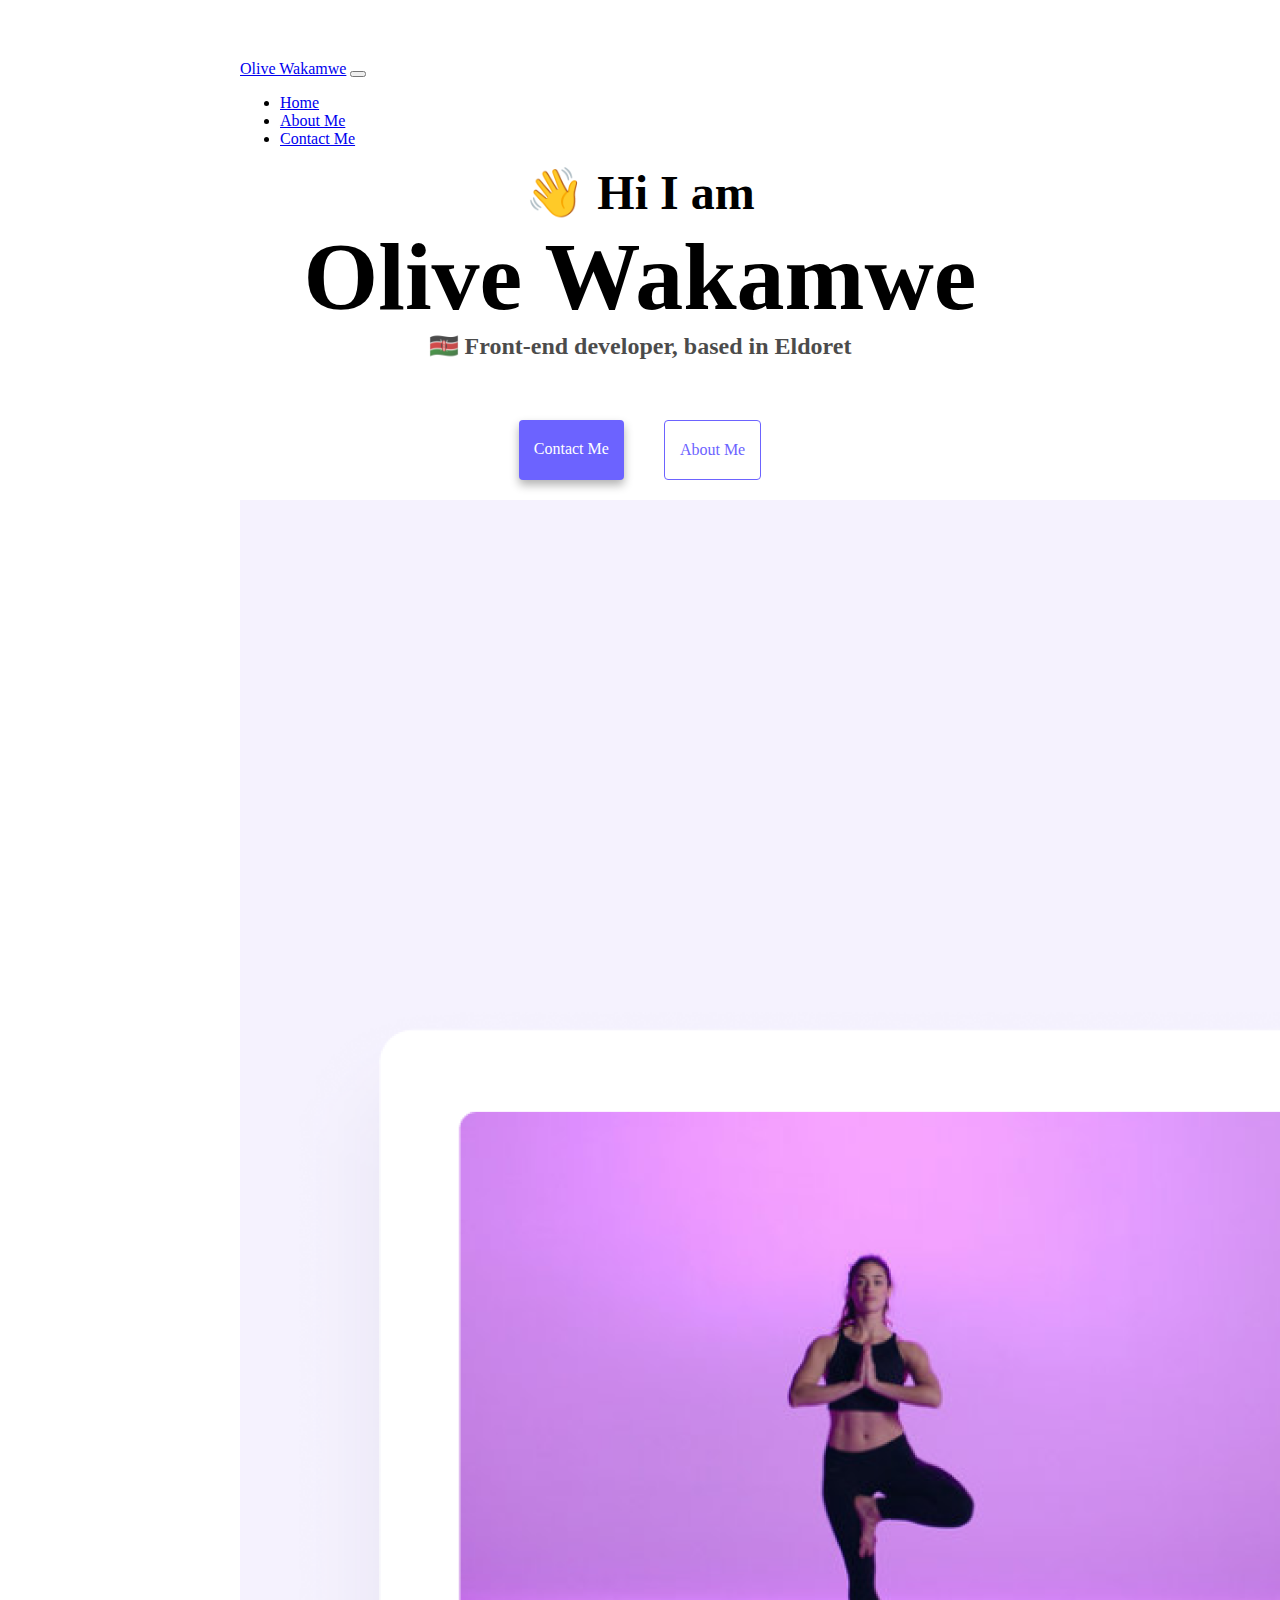
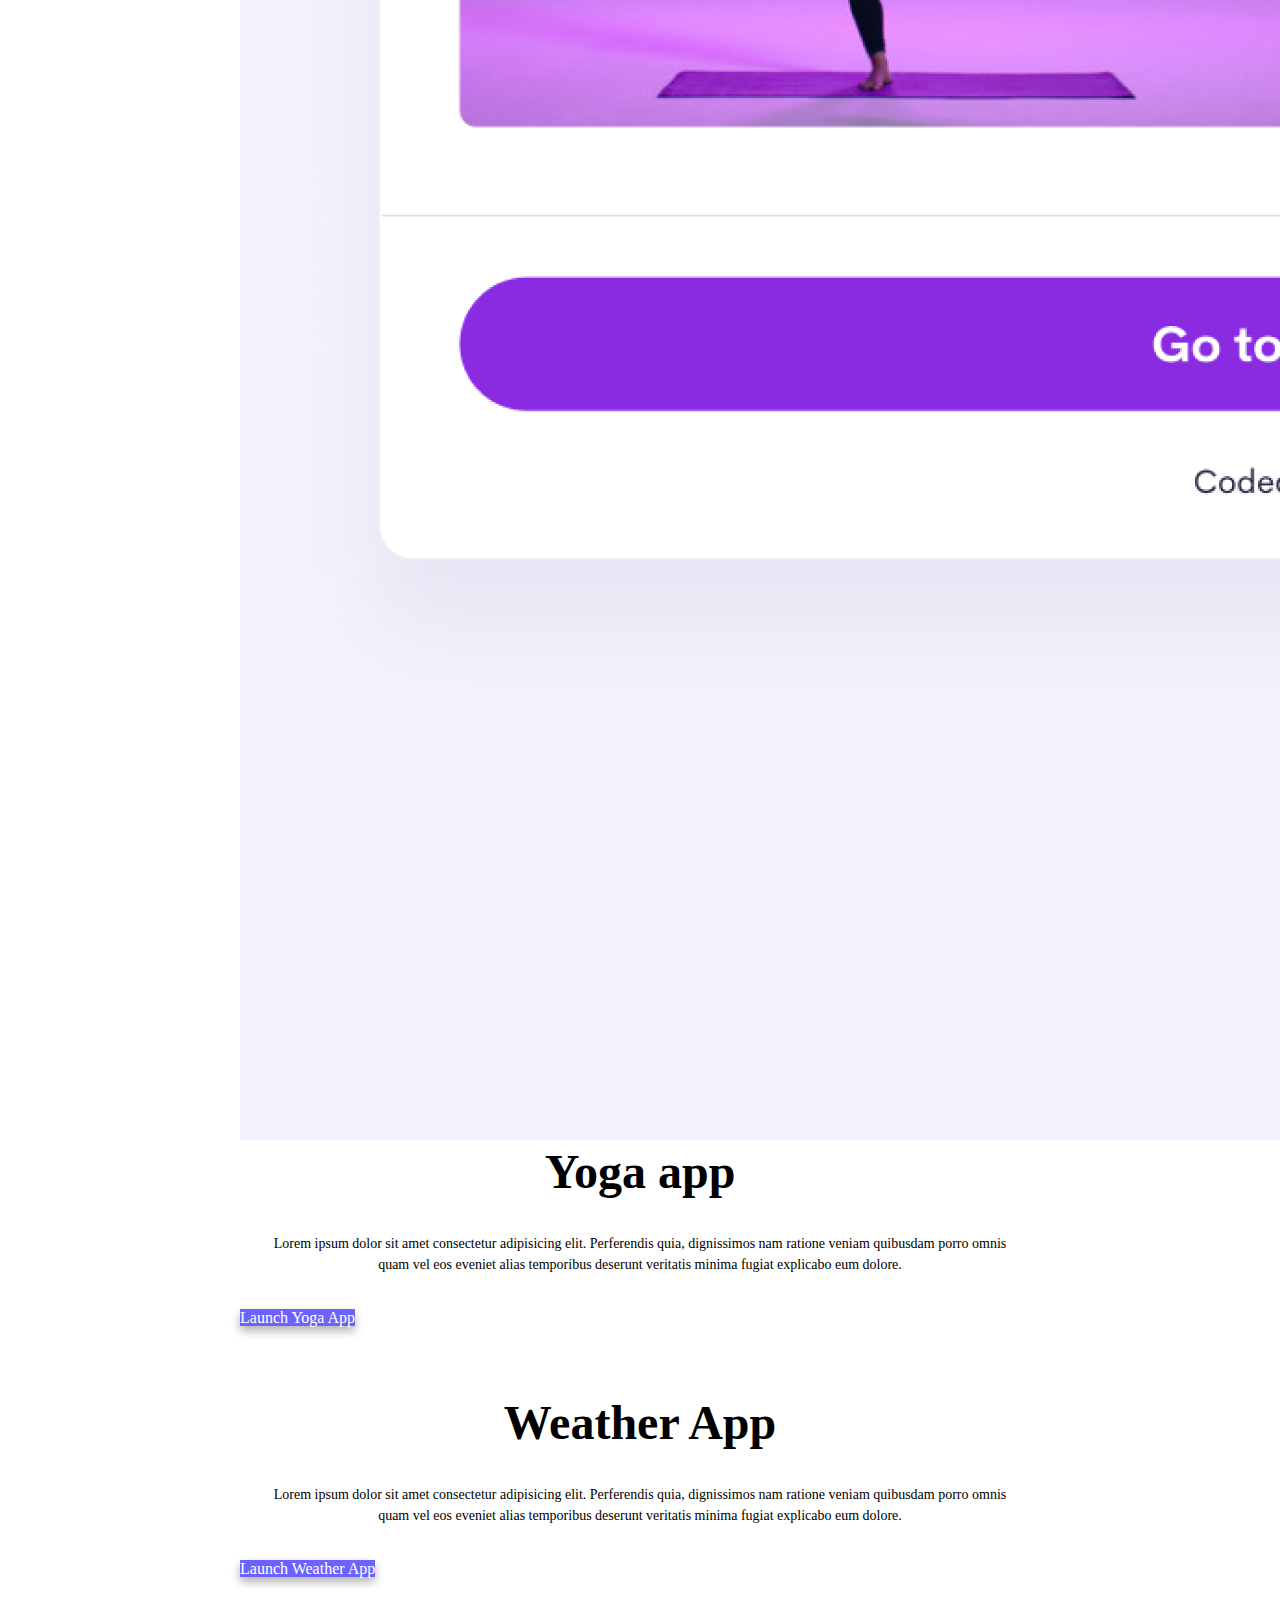
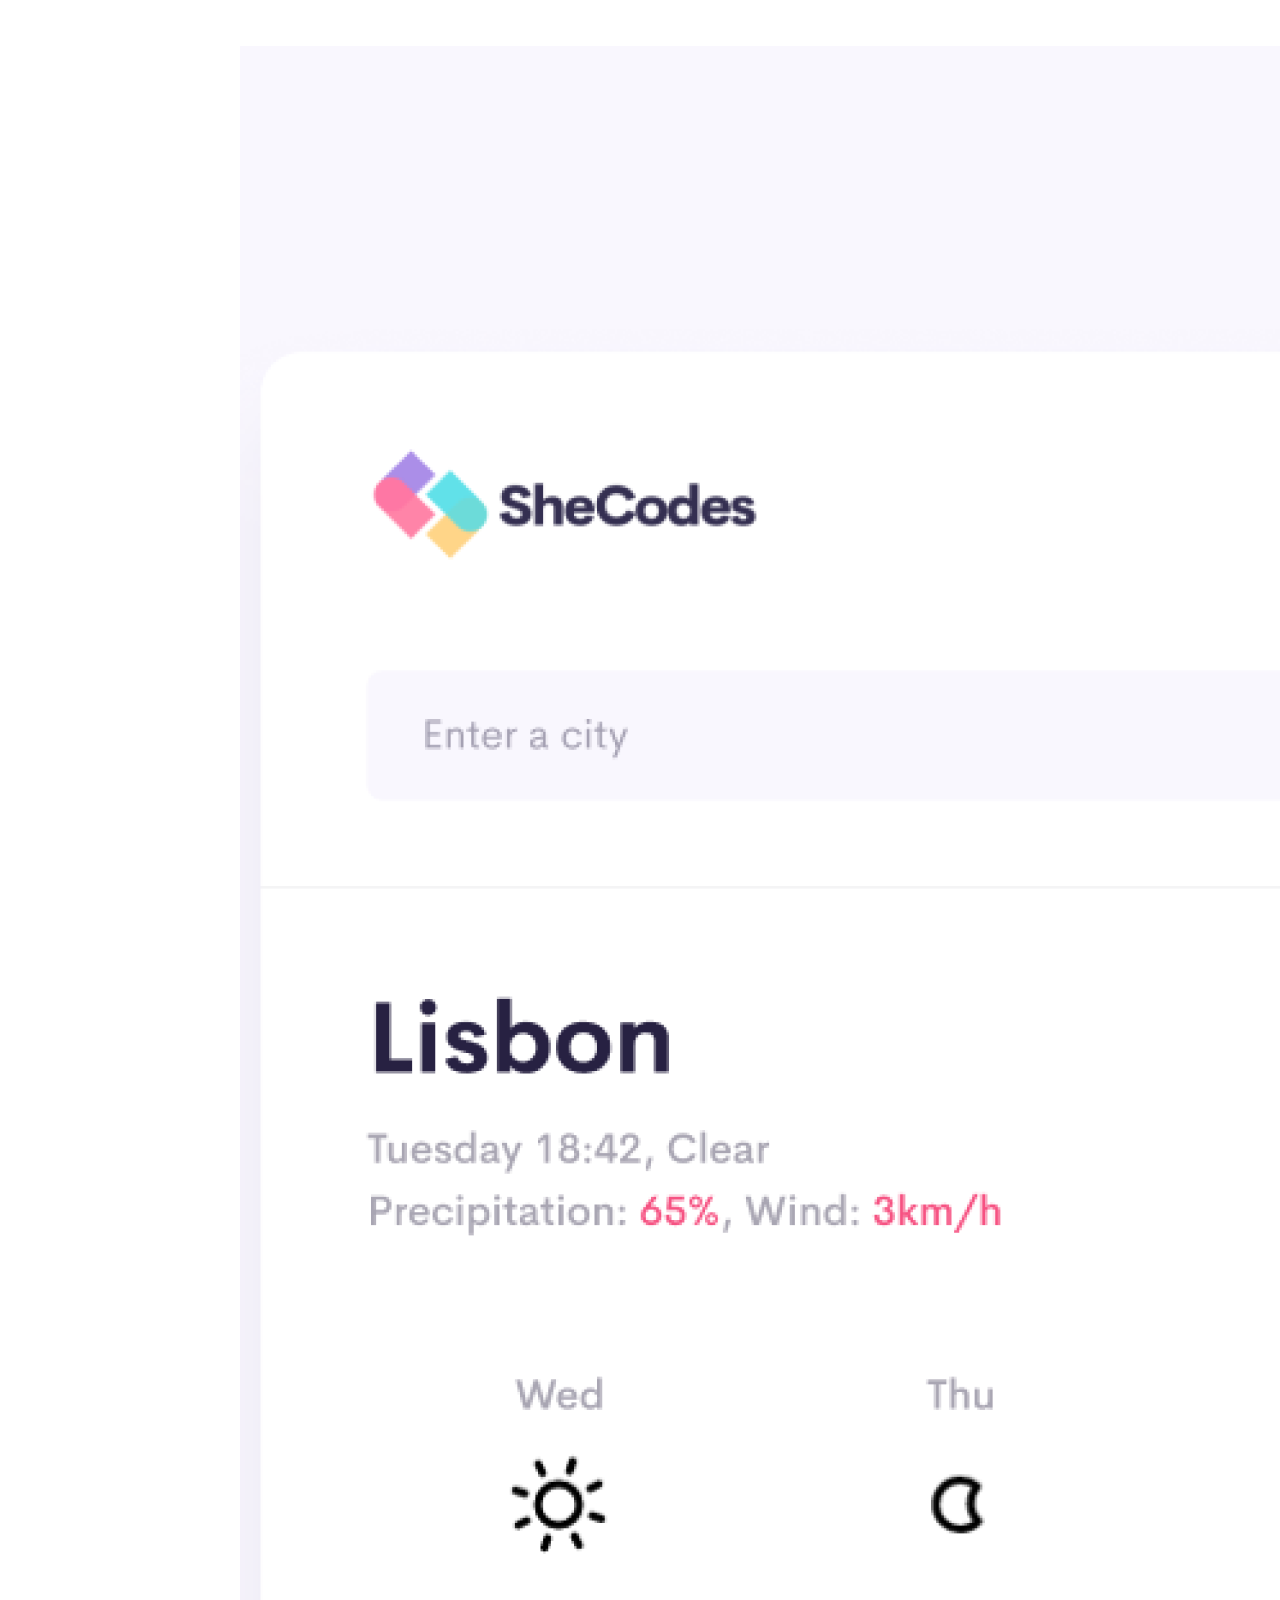
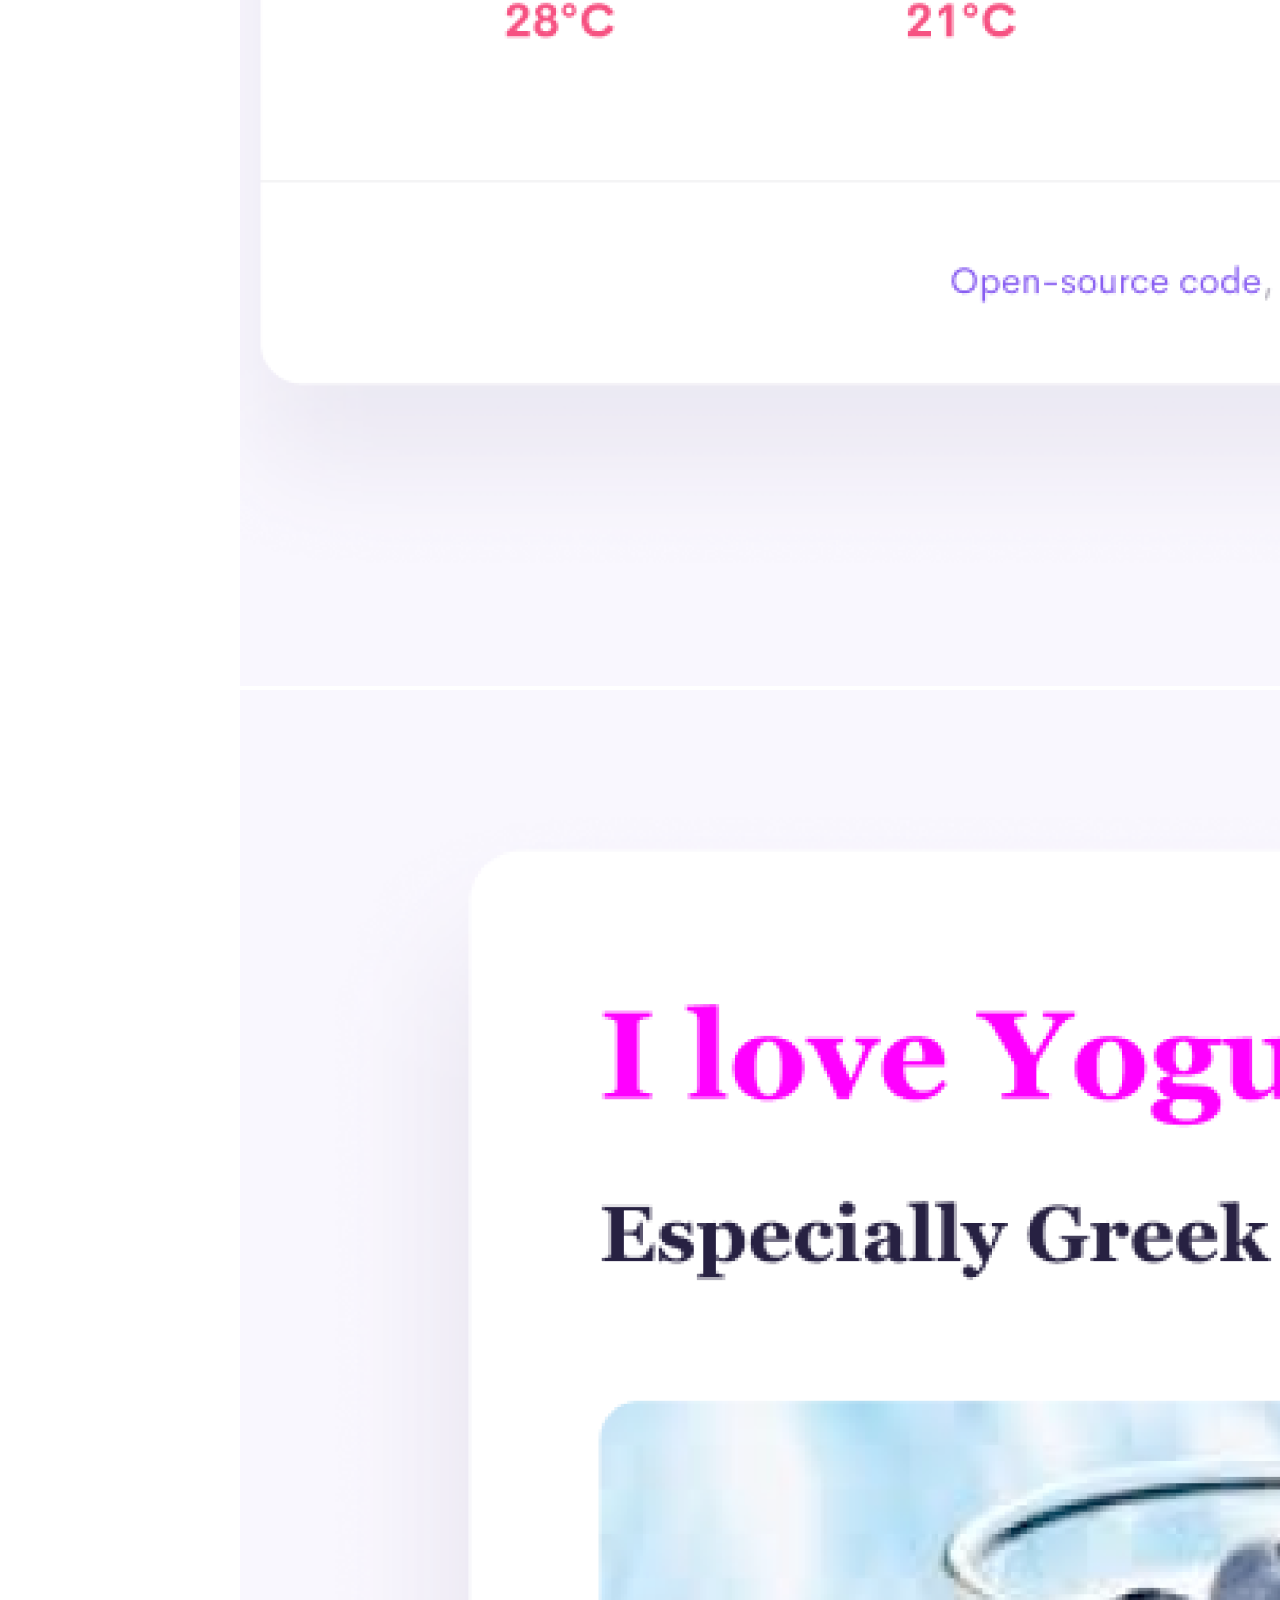
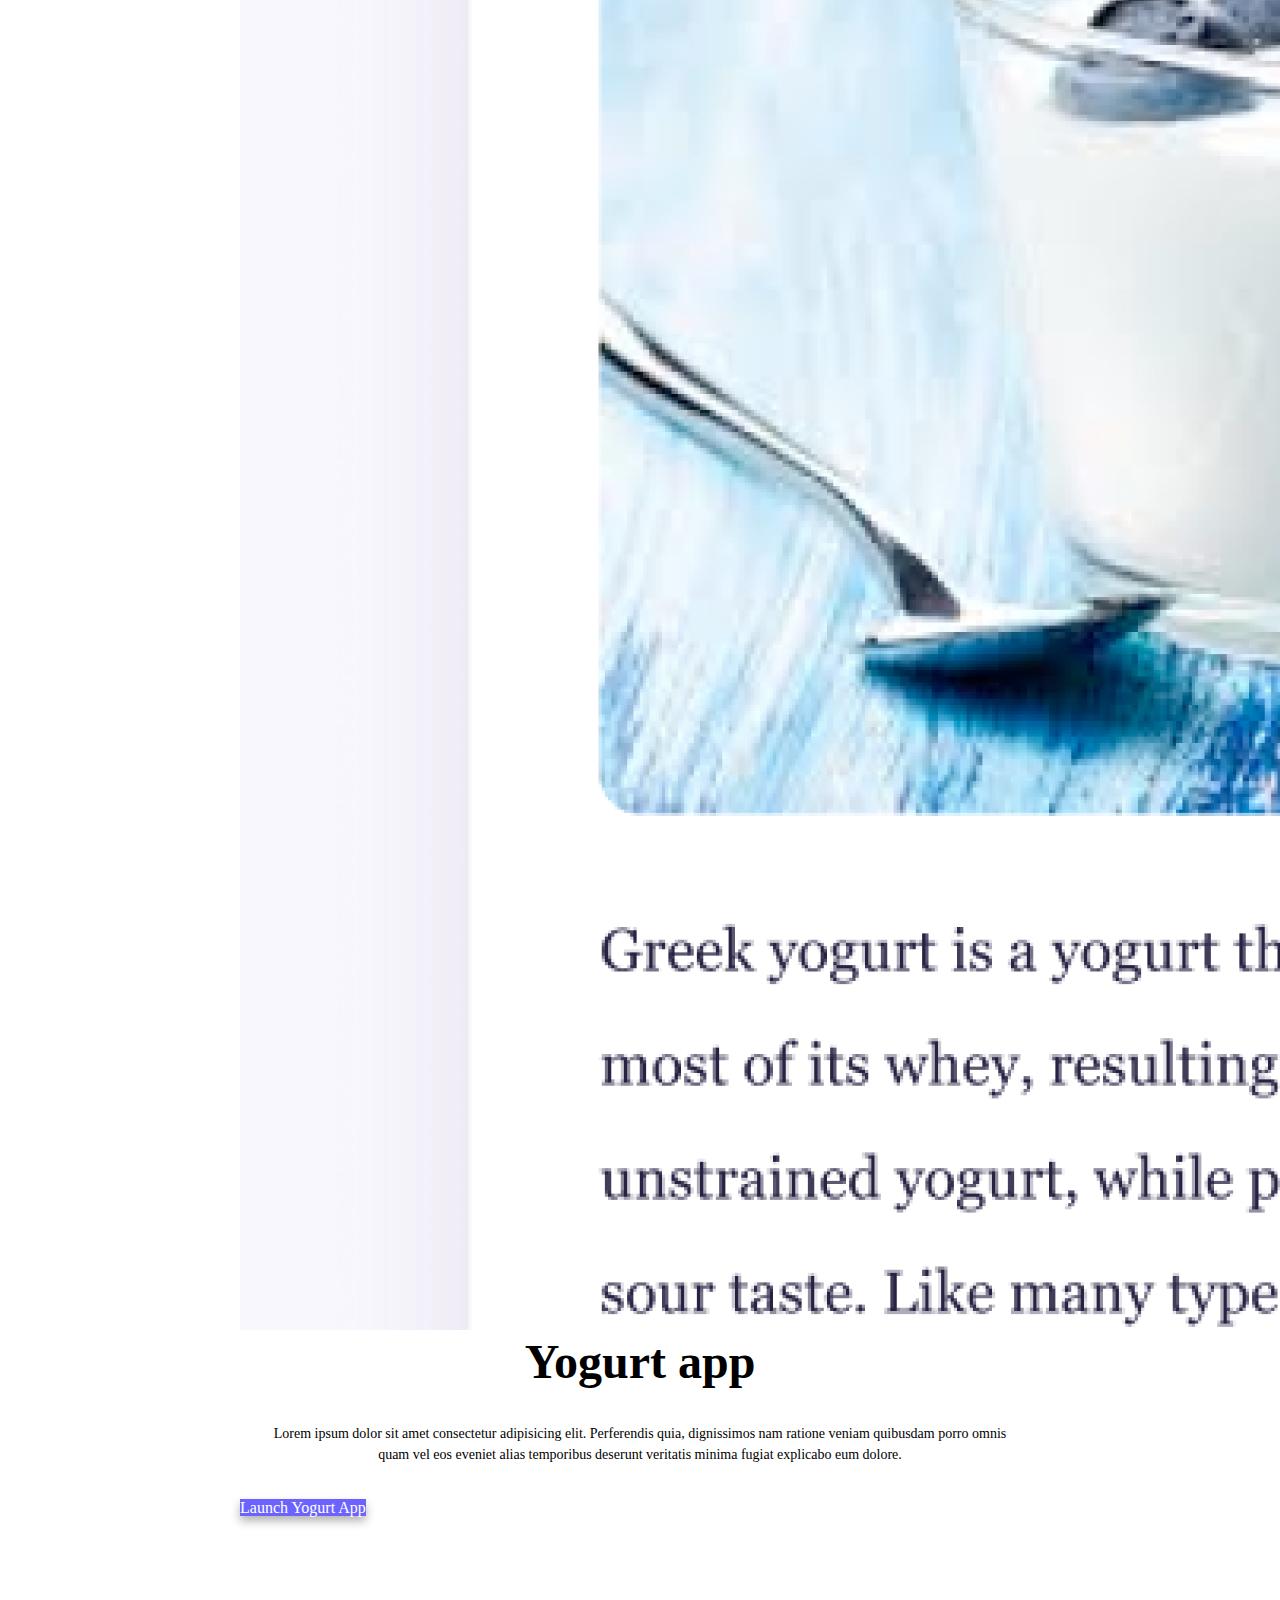
==== index.html @ c4a16d37 "added html, css and images files" ====
<!DOCTYPE html>
<html lang="en">
  <head>
    <meta charset="UTF-8" />
    <meta http-equiv="X-UA-Compatible" content="IE=edge" />
    <meta name="viewport" content="width=device-width, initial-scale=1.0" />
    <title>front end developer - Olive Wakamwe</title>
    <meta name="description" content="About front end developer,Olive Wakamwe" />
    <link
      href="https://cdn.jsdelivr.net/npm/bootstrap@5.3.0-alpha1/dist/css/bootstrap.min.css"
      rel="stylesheet"
      integrity="sha384-GLhlTQ8iRABdZLl6O3oVMWSktQOp6b7In1Zl3/Jr59b6EGGoI1aFkw7cmDA6j6gD"
      crossorigin="anonymous"
    />
    <link rel="stylesheet" href="style.css" />
    <script
      src="https://cdn.jsdelivr.net/npm/bootstrap@5.3.0-alpha1/dist/js/bootstrap.bundle.min.js"
      integrity="sha384-w76AqPfDkMBDXo30jS1Sgez6pr3x5MlQ1ZAGC+nuZB+EYdgRZgiwxhTBTkF7CXvN"
      crossorigin="anonymous"
    ></script>
  </head>
  <body>
      <nav class="navbar navbar-expand-lg bg-body-tertiary">
          <div class="container-fluid">
            <a class="navbar-brand" href="#">Olive Wakamwe</a>
            <button class="navbar-toggler" type="button" data-bs-toggle="collapse" data-bs-target="#navbarNav" aria-controls="navbarNav" aria-expanded="false" aria-label="Toggle navigation">
              <span class="navbar-toggler-icon"></span>
            </button>
            <div class="collapse navbar-collapse" id="navbarNav">
              <ul class="navbar-nav">
                <li class="nav-item">
                  <a class="nav-link active" aria-current="page" href="index.html">Home</a>
                </li>
                <li class="nav-item">
                  <a class="nav-link" href="about.html">About Me</a>
                </li>
                <li class="nav-item">
                  <a class="nav-link" href="about.html#contact">Contact Me</a>
                </li>
                
              </ul>
            </div>
          </div>
        </nav>
    <h2>👋 Hi I am</h2>
    <h1>Olive Wakamwe</h1>
    <h3>🇰🇪 Front-end developer, based in Eldoret</h3>
    <div class="navigation-links">
      <a href="about.html#contact" class="contact-link">Contact me</a>
      <a href="about.html" class="about-link">About me</a>
    </div>
    <div class="container">
      <div class="row d-flex">
        <div class="col-sm-6">
          <img src="images/yoga.png" alt="Yoga" class="img-fluid" />
        </div>
        <div class="col-sm-6">
          <h2 class="mb-3">Yoga app</h2>
          <p class="mt-5">
            Lorem ipsum dolor sit amet consectetur adipisicing elit. Perferendis
            quia, dignissimos nam ratione veniam quibusdam porro omnis quam vel
            eos eveniet alias temporibus deserunt veritatis minima fugiat
            explicabo eum dolore.
          
          <div class="mt-5">
            <a href="#" class="launch-link rounded p-3">Launch Yoga App</a>
          </div>
        </p>
        </div>
      </div>
    </div>

    <div class="container">
      <div class="row d-flex">
        <div class="col-sm-6">
          <h2 class="mb-3">Weather App</h2>
          <p class="mt-5">
            Lorem ipsum dolor sit amet consectetur adipisicing elit. Perferendis
            quia, dignissimos nam ratione veniam quibusdam porro omnis quam vel
            eos eveniet alias temporibus deserunt veritatis minima fugiat
            explicabo eum dolore.
          
          <div class="mt-5">
            <a href="#" class="launch-link rounded p-3">Launch Weather App</a>
          </div>
        </p>
        </div>
        <div class="col-sm-6">
          <img src="images/weather.png" alt="Weather" class="img-fluid" />
        </div>
      </div>
    </div>

    <div class="container">
        <div class="row d-flex">
          <div class="col-sm-6">
            <img src="images/yogurt.png" alt="Yogurt" class="img-fluid" />
          </div>
          <div class="col-sm-6">
            <h2 class="mb-3">Yogurt app</h2>
            <p class="mt-5">
              Lorem ipsum dolor sit amet consectetur adipisicing elit. Perferendis
              quia, dignissimos nam ratione veniam quibusdam porro omnis quam vel
              eos eveniet alias temporibus deserunt veritatis minima fugiat
              explicabo eum dolore.
            
             <div class="mt-5">
              <a href="#" class="launch-link rounded p-3">Launch Yogurt App</a>
             </div>
            </p>
          </div>
        </div>
      </div>
  </body>
</html>
---- style.css ----
:root {
  --primary-color: #6c63ff;
  --secondary-color: #f5f2fe;
  --box-shadow: 0 5px 10px rgba(0, 0, 0, 0.3);
}

body {
  margin: 60px auto;
  max-width: 800px;
}

h1,
h2,
h3 {
  text-align: center;
  margin: 0;
}

h1 {
  font-size: 96px;
}

h2 {
  font-size: 48px;
}

h3 {
  font-size: 24px;
  opacity: 0.7;
}

p {
  padding: 20px;
  border-radius: 4px;
  font-size: 14px;
  line-height: 1.5;
  text-align: center;
}

.navigation-links {
  display: flex;
  margin-top: 40px;
  justify-content: center;
}

.navigation-links a {
  margin: 20px;
  border-radius: 4px;
  padding: 20px 15px;
  text-decoration: none;
  text-transform: capitalize;
}

.contact-link {
  background: var(--primary-color);
  box-shadow: var(--box-shadow);
  color: white;
}

.about-link {
  color: var(--primary-color);
  border: 1px solid var(--primary-color);
}

.homepage-link {
  color: var(--primary-color);
  text-align: center;
  display: block;
}

.about-paragraphs {
  display: flex;
  margin: 30px 0;
}

.about-paragraphs p {
  margin: 10px;
}

.email-link {
  display: flex;
  justify-content: center;
  color: var(--primary-color);
  font-size: 28px;
  text-decoration: none;
}

.email-link:hover {
  text-decoration: underline;
}
.launch-link {
  background-color: var(--primary-color);
  color: white;
  text-decoration: none;
  box-shadow: var(--box-shadow);
}
.border {
  box-shadow: var(--box-shadow);
}
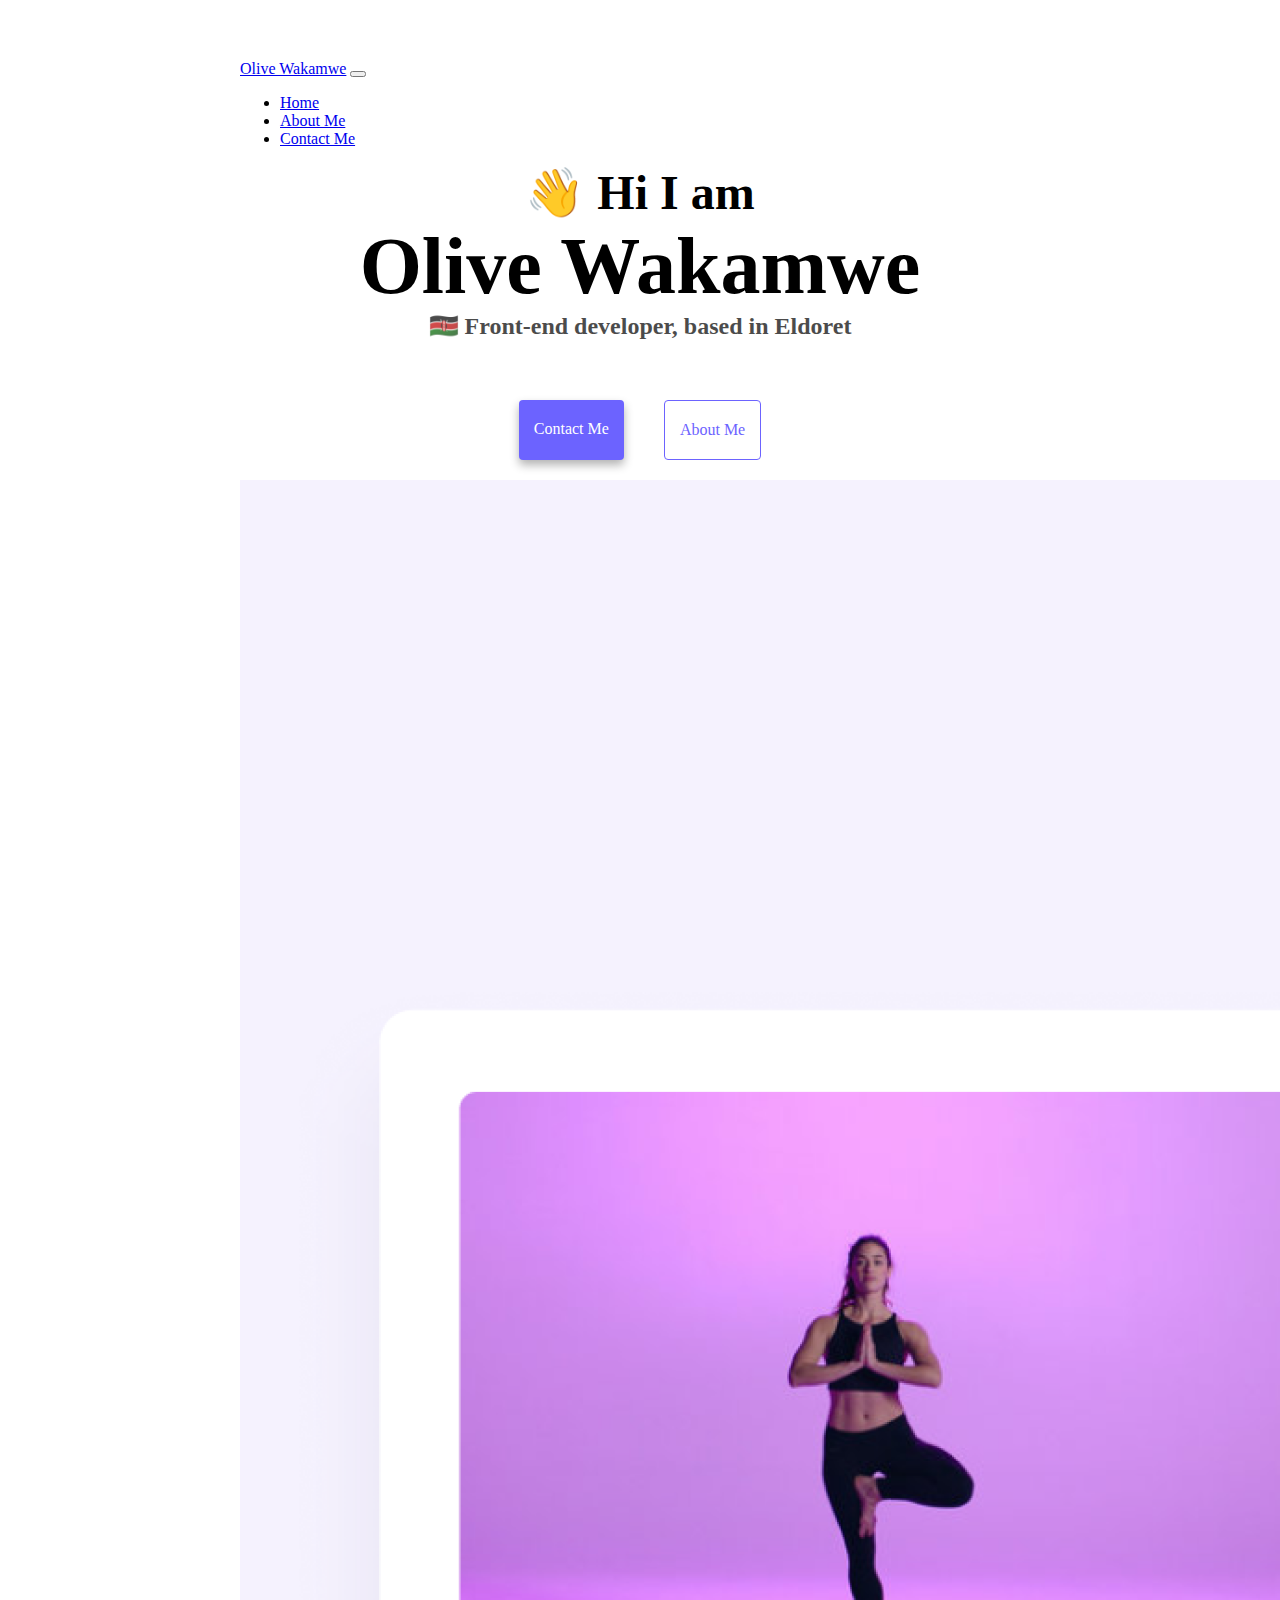
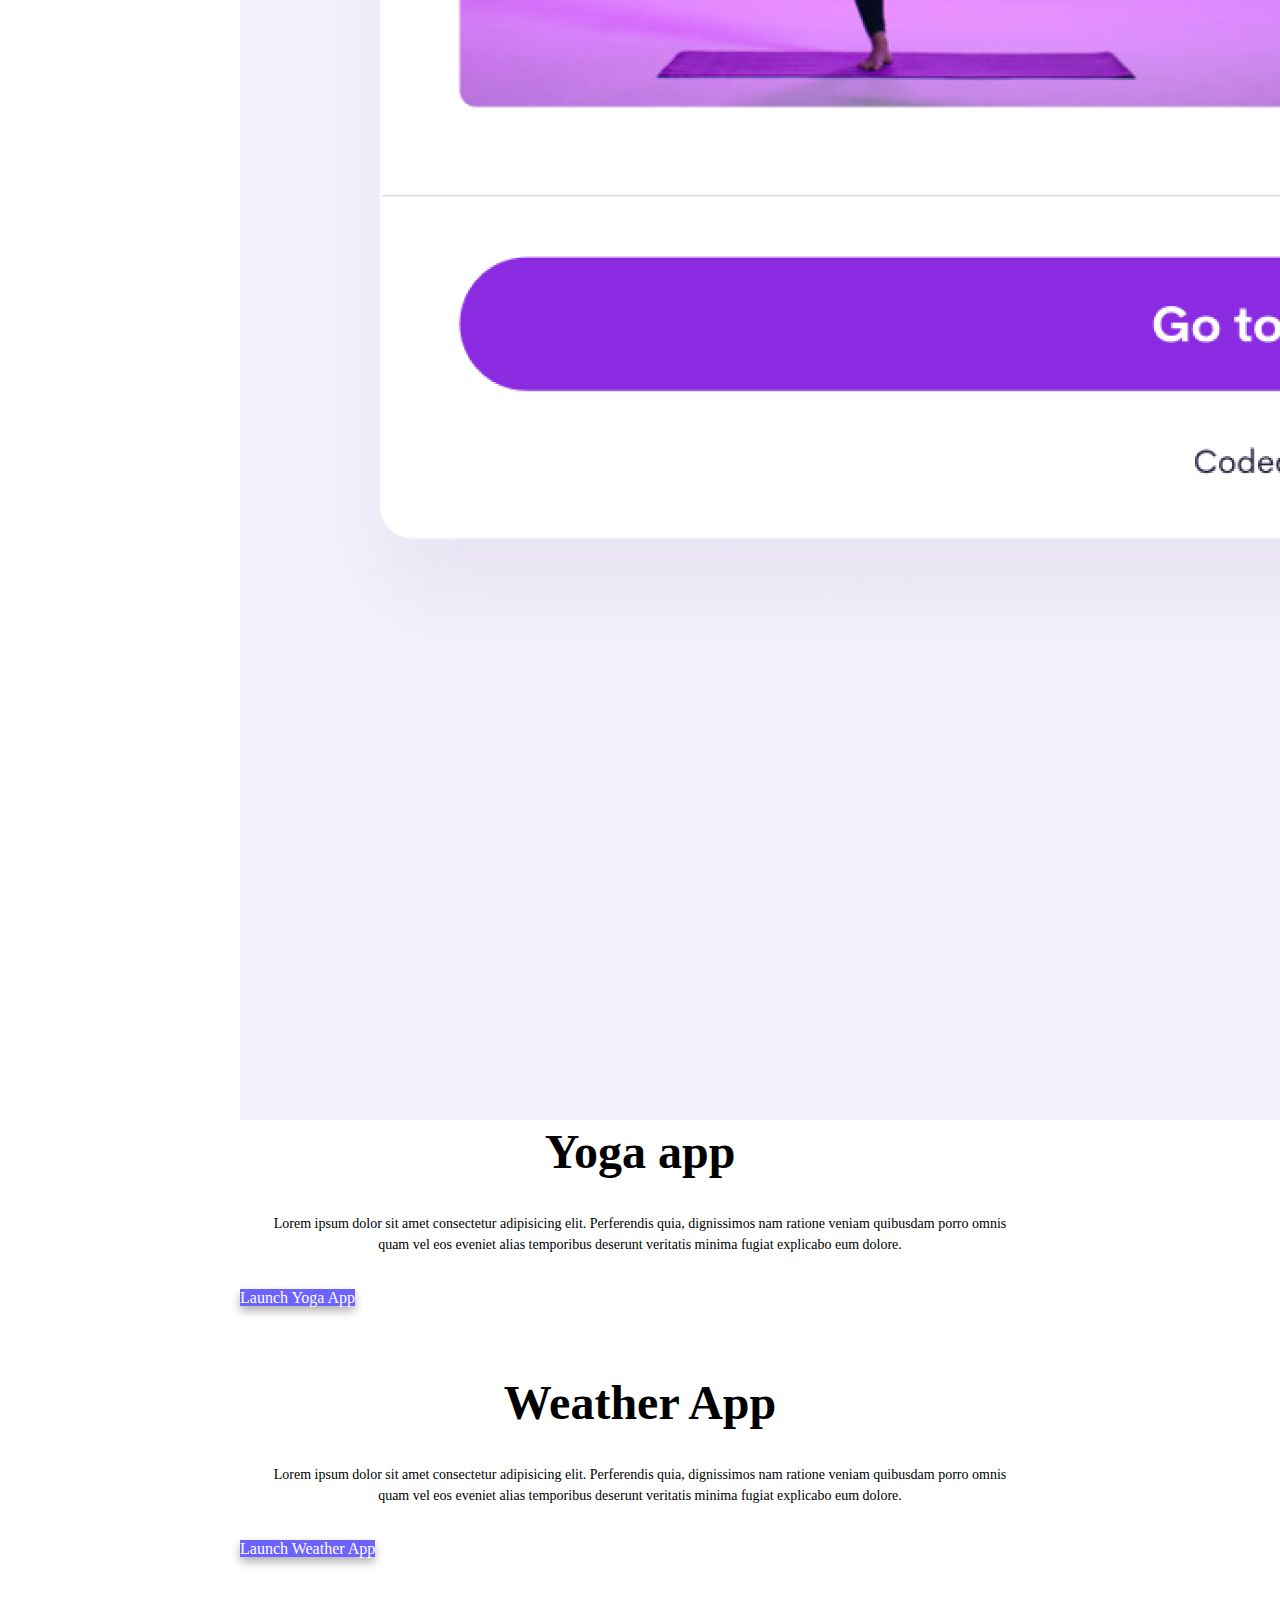
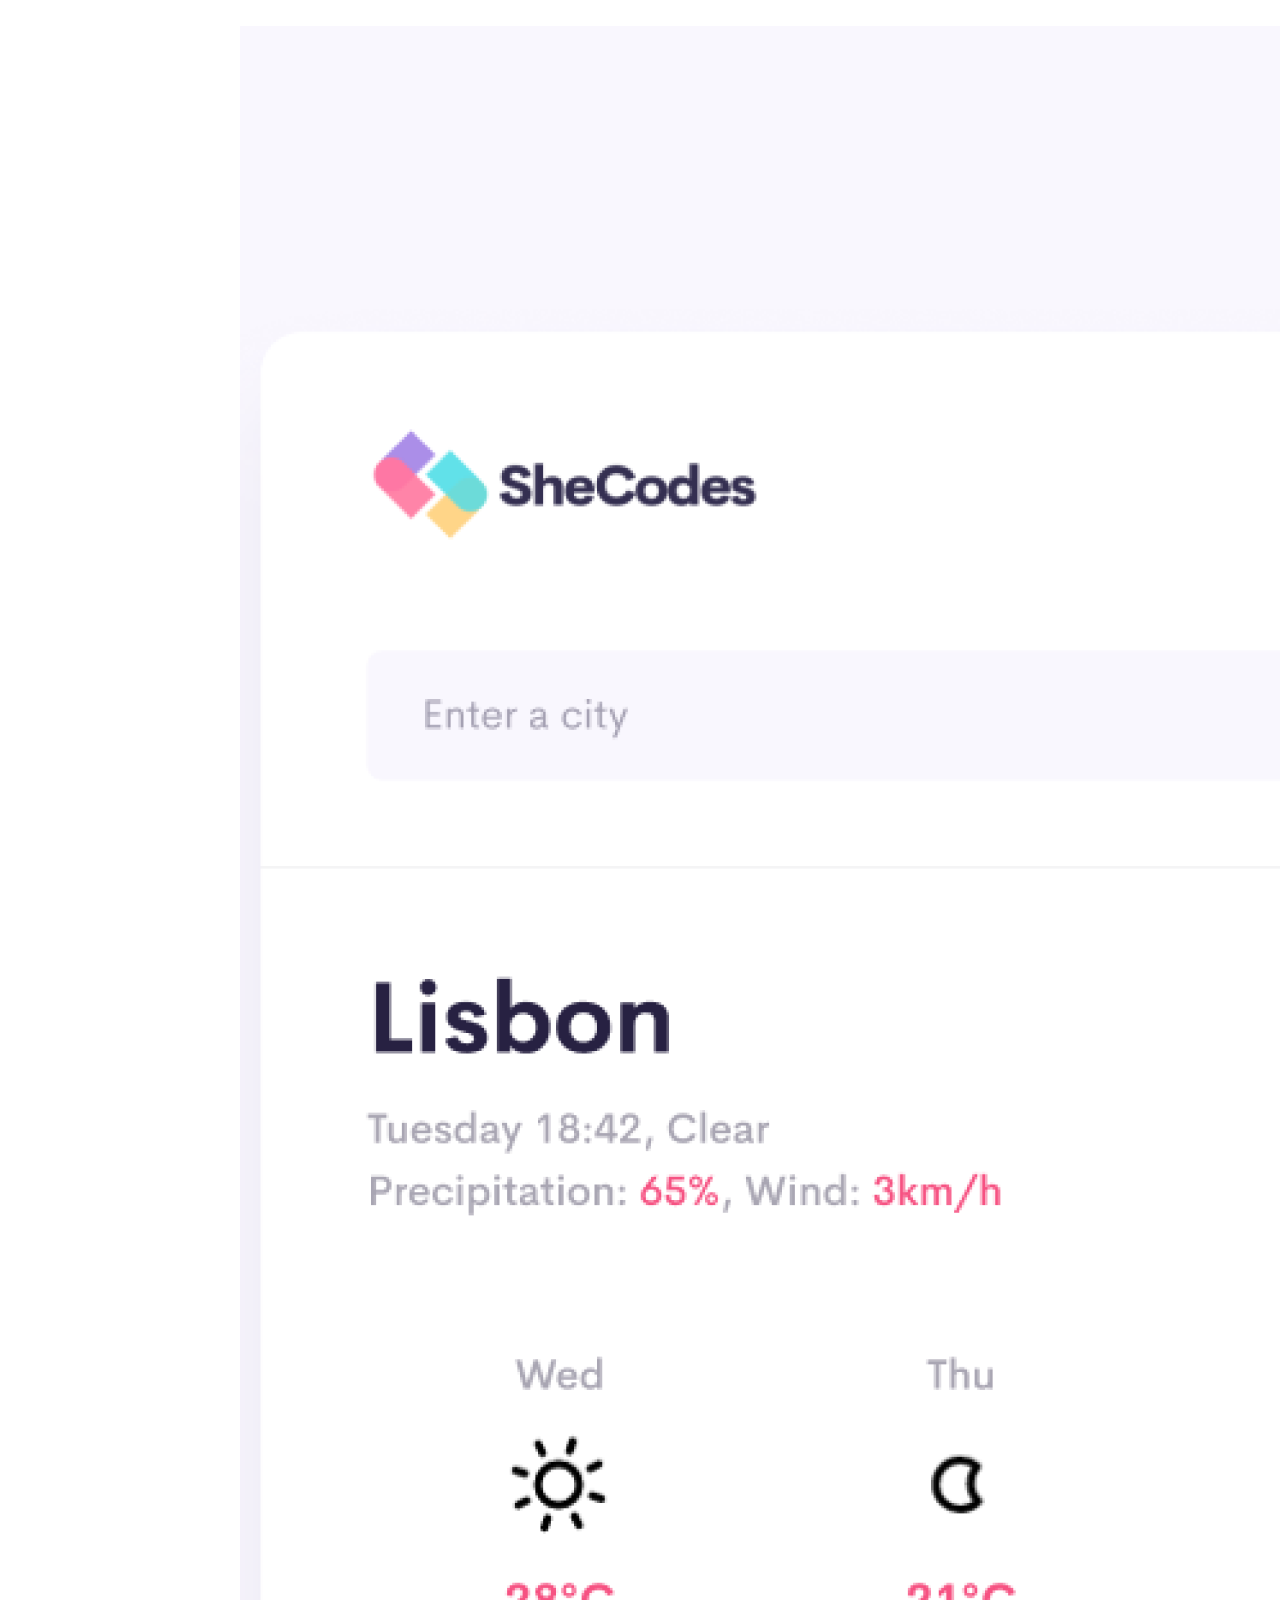
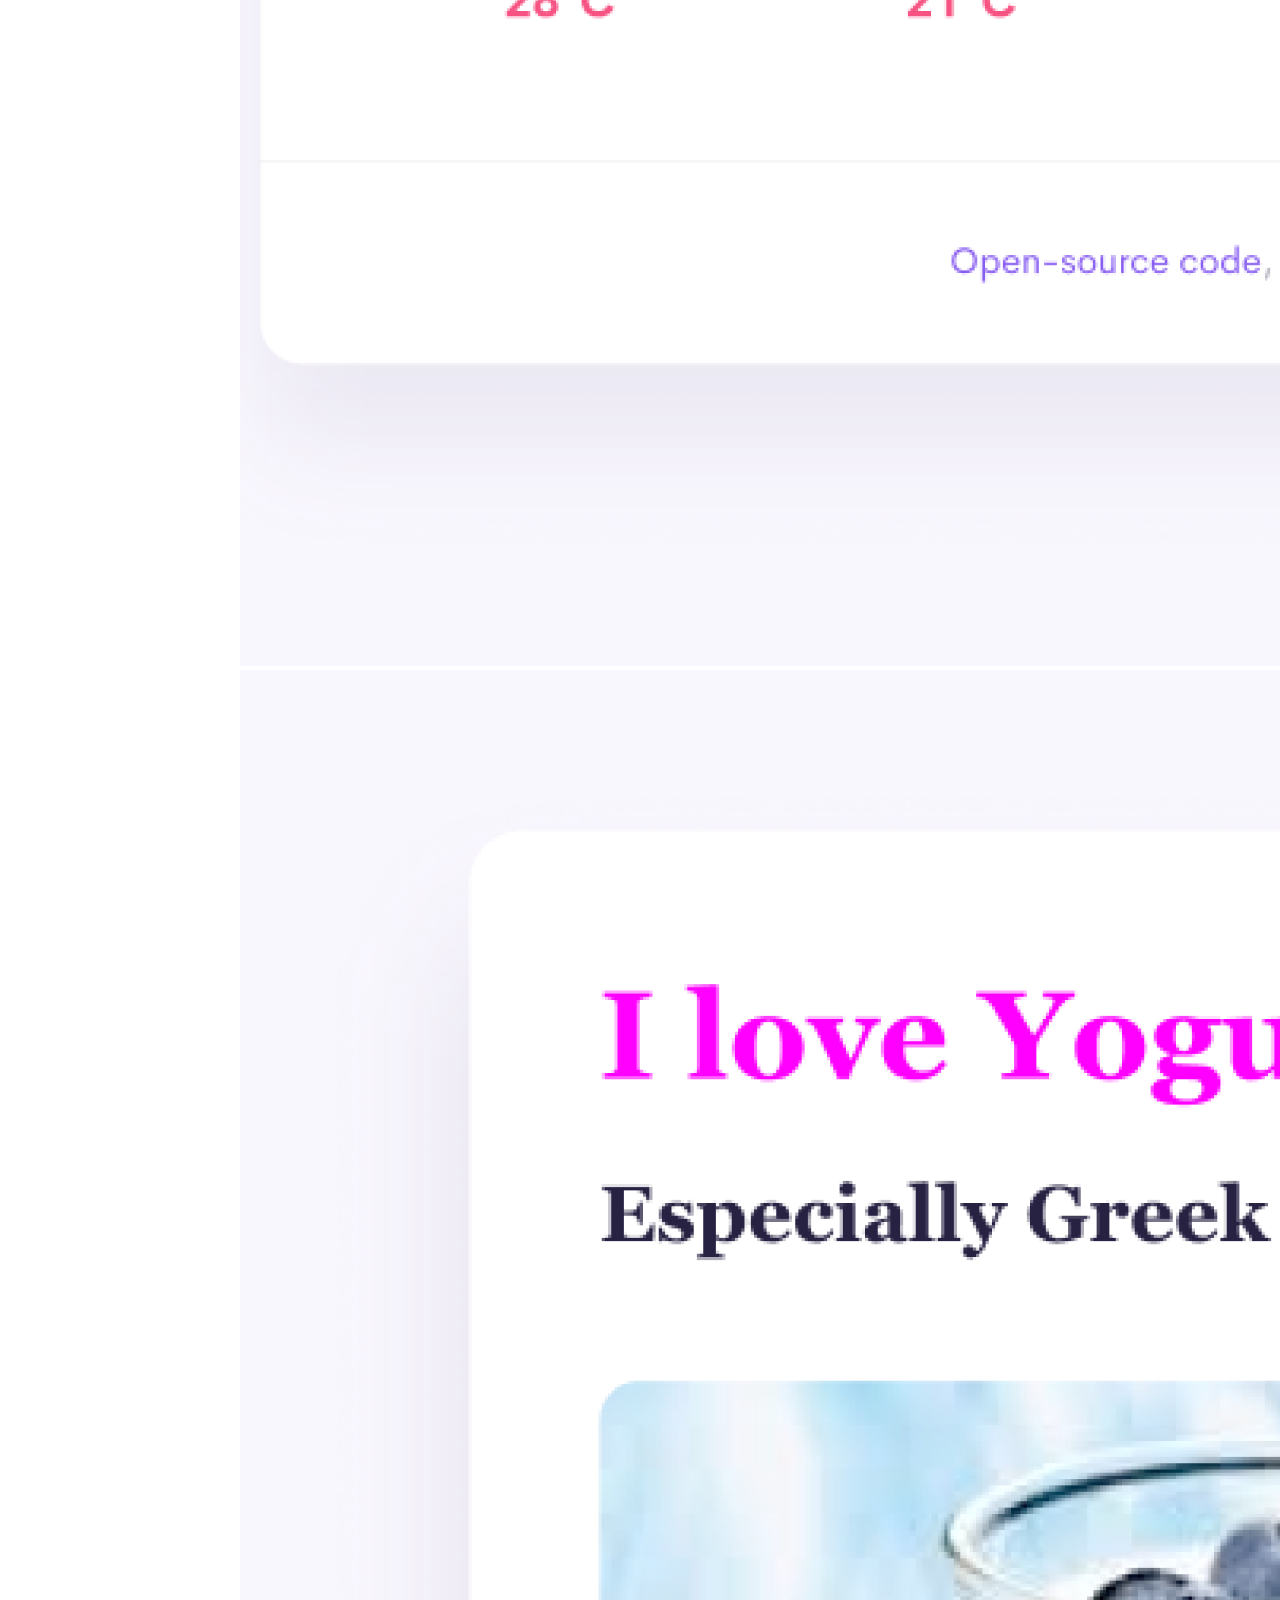
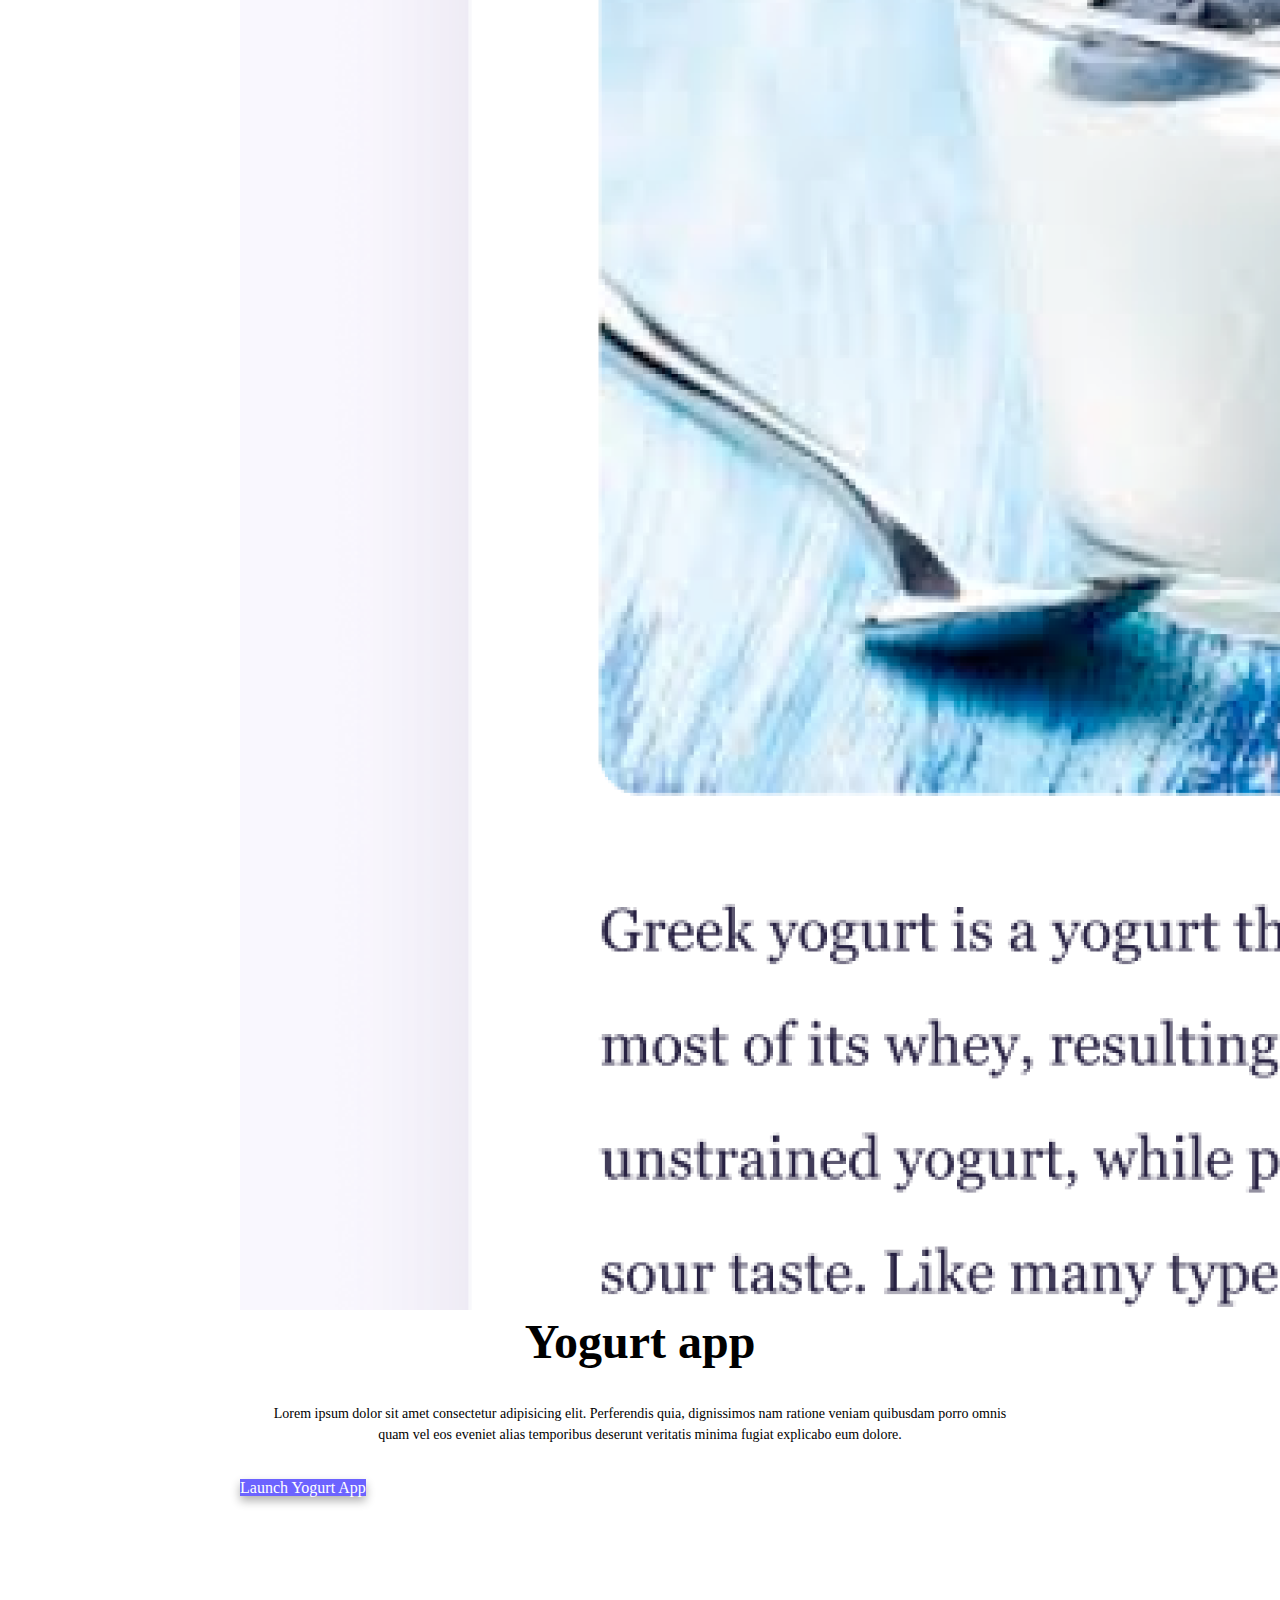
==== commit d7118912: "made the website responsive" ====
--- a/index.html
+++ b/index.html
@@ -20,6 +20,7 @@
     ></script>
   </head>
   <body>
+    <div class="container-fluid">
       <nav class="navbar navbar-expand-lg bg-body-tertiary">
           <div class="container-fluid">
             <a class="navbar-brand" href="#">Olive Wakamwe</a>
@@ -32,10 +33,10 @@
                   <a class="nav-link active" aria-current="page" href="index.html">Home</a>
                 </li>
                 <li class="nav-item">
-                  <a class="nav-link" href="about.html">About Me</a>
+                  <a class="nav-link" href="about.html" >About Me</a>
                 </li>
                 <li class="nav-item">
-                  <a class="nav-link" href="about.html#contact">Contact Me</a>
+                  <a class="nav-link" href="about.html#contact" >Contact Me</a>
                 </li>
                 
               </ul>
@@ -46,12 +47,12 @@
     <h1>Olive Wakamwe</h1>
     <h3>🇰🇪 Front-end developer, based in Eldoret</h3>
     <div class="navigation-links">
-      <a href="about.html#contact" class="contact-link">Contact me</a>
-      <a href="about.html" class="about-link">About me</a>
+      <a href="about.html#contact" class="contact-link" title="Contact Olive Wakamwe">Contact me</a>
+      <a href="about.html" class="about-link" title="About Olive Wakamwe">About me</a>
     </div>
     <div class="container">
       <div class="row d-flex">
-        <div class="col-sm-6">
+        <div class="col-sm-6 d-none d-sm-block">
           <img src="images/yoga.png" alt="Yoga" class="img-fluid" />
         </div>
         <div class="col-sm-6">
@@ -63,7 +64,7 @@
             explicabo eum dolore.
           
           <div class="mt-5">
-            <a href="#" class="launch-link rounded p-3">Launch Yoga App</a>
+            <a href="#" class="launch-link rounded p-3" title="yoga app">Launch Yoga App</a>
           </div>
         </p>
         </div>
@@ -81,11 +82,11 @@
             explicabo eum dolore.
           
           <div class="mt-5">
-            <a href="#" class="launch-link rounded p-3">Launch Weather App</a>
+            <a href="#" class="launch-link rounded p-3" title="weather app">Launch Weather App</a>
           </div>
         </p>
         </div>
-        <div class="col-sm-6">
+        <div class="col-sm-6 d-none d-sm-block">
           <img src="images/weather.png" alt="Weather" class="img-fluid" />
         </div>
       </div>
@@ -93,7 +94,7 @@
 
     <div class="container">
         <div class="row d-flex">
-          <div class="col-sm-6">
+          <div class="col-sm-6 d-none d-sm-block">
             <img src="images/yogurt.png" alt="Yogurt" class="img-fluid" />
           </div>
           <div class="col-sm-6">
@@ -105,11 +106,12 @@
               explicabo eum dolore.
             
              <div class="mt-5">
-              <a href="#" class="launch-link rounded p-3">Launch Yogurt App</a>
+              <a href="#" class="launch-link rounded p-3" title="yogurt app">Launch Yogurt App</a>
              </div>
             </p>
           </div>
         </div>
       </div>
+      </div>
   </body>
 </html>
--- a/style.css
+++ b/style.css
@@ -17,7 +17,7 @@
 }
 
 h1 {
-  font-size: 96px;
+  font-size: 80px;
 }
 
 h2 {
@@ -97,3 +97,10 @@
 .border {
   box-shadow: var(--box-shadow);
 }
+@media (max-width: 576px) {
+  body {
+    text-align: center;
+    align-items: center;
+    justify-content: center;
+  }
+}
